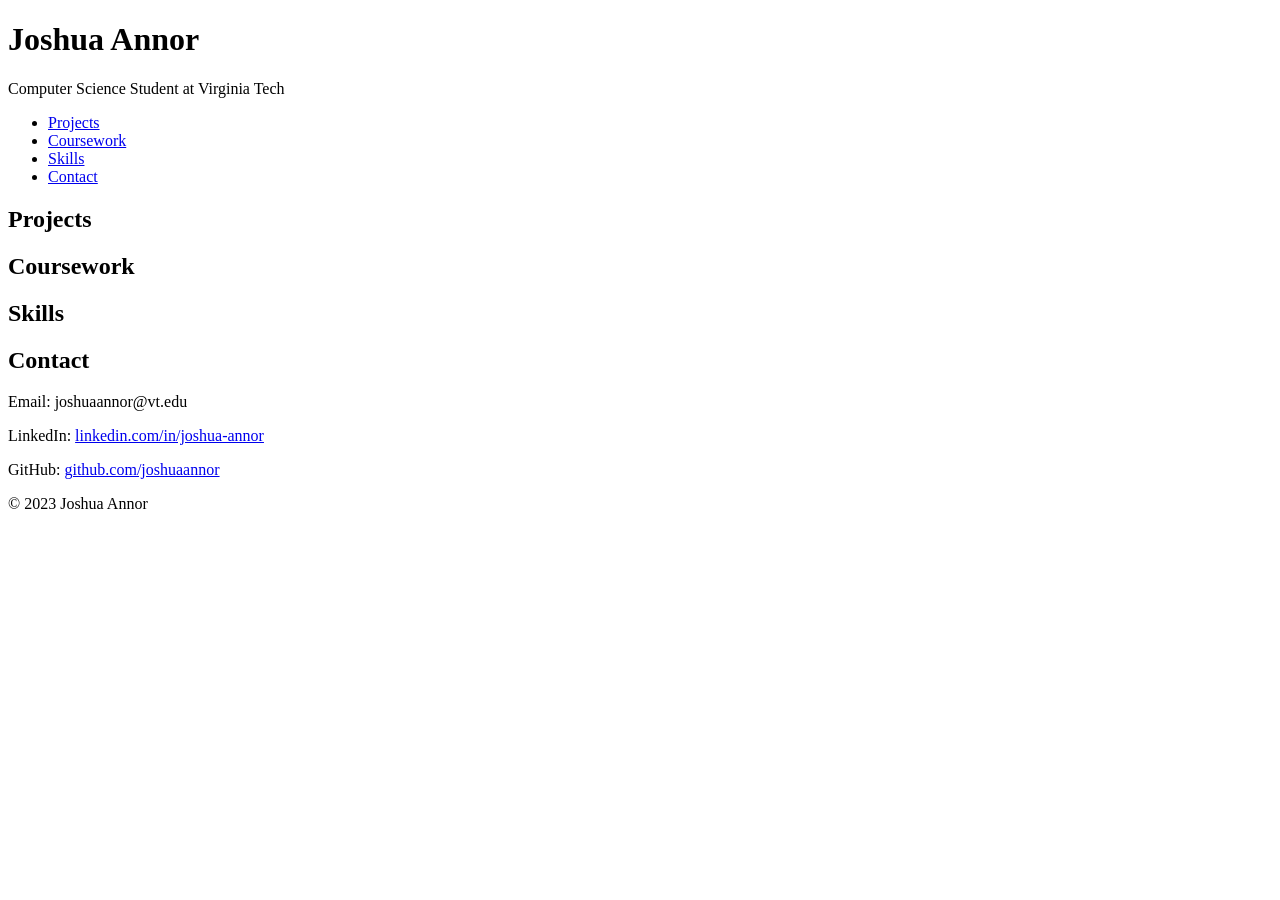
==== index.html @ 109ca03b "Create index.html" ====
<!DOCTYPE html>
<html>
<head>
    <title>Joshua Annor's Portfolio</title>
    <link rel="stylesheet" type="text/css" href="style.css">
</head>
<body>
    <header>
        <h1>Joshua Annor</h1>
        <p>Computer Science Student at Virginia Tech</p>
    </header>

    <nav>
        <ul>
            <li><a href="#projects">Projects</a></li>
            <li><a href="#coursework">Coursework</a></li>
            <li><a href="#skills">Skills</a></li>
            <li><a href="#contact">Contact</a></li>
        </ul>
    </nav>

    <section id="projects">
        <h2>Projects</h2>
        <!-- Add your projects here -->
    </section>

    <section id="coursework">
        <h2>Coursework</h2>
        <!-- Add coursework here -->
    </section>

    <section id="skills">
        <h2>Skills</h2>
        <!-- List your skills here -->
    </section>

    <section id="contact">
        <h2>Contact</h2>
        <p>Email: joshuaannor@vt.edu</p>
        <p>LinkedIn: <a href="https://linkedin.com/in/joshua-annor/">linkedin.com/in/joshua-annor</a></p>
        <p>GitHub: <a href="https://github.com/joshuaannor">github.com/joshuaannor</a></p>
    </section>

    <footer>
        <p>&copy; 2023 Joshua Annor</p>
    </footer>
</body>
</html>
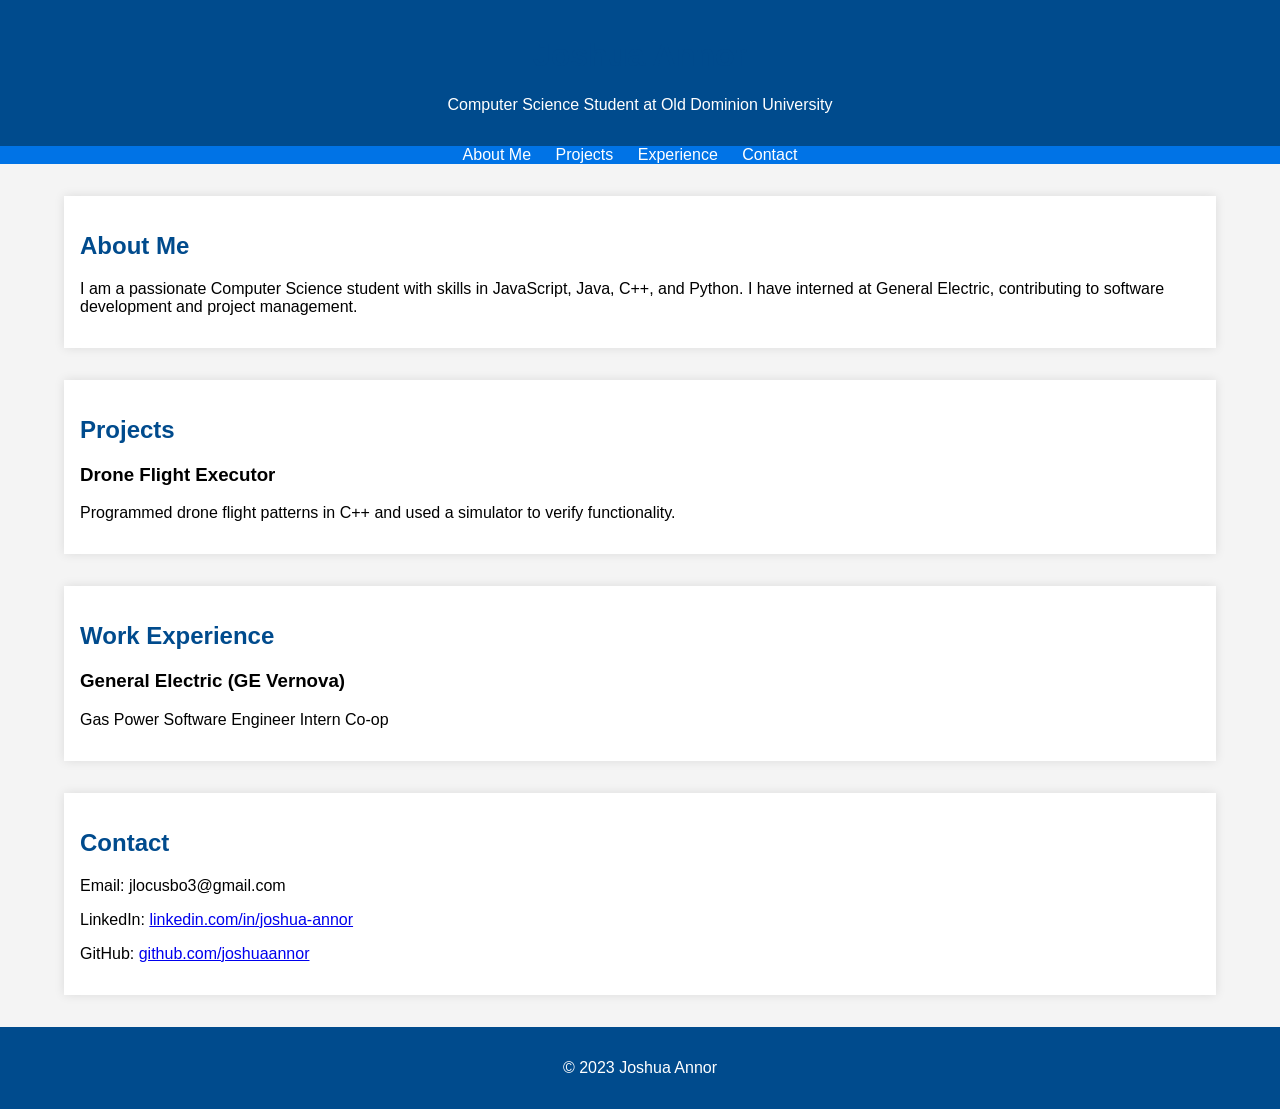
==== commit f9e2d3dd: "Update index.html" ====
--- a/index.html
+++ b/index.html
@@ -1,42 +1,50 @@
 <!DOCTYPE html>
 <html>
 <head>
-    <title>Joshua Annor's Portfolio</title>
+    <title>Joshua Annor - Portfolio</title>
     <link rel="stylesheet" type="text/css" href="style.css">
 </head>
 <body>
     <header>
         <h1>Joshua Annor</h1>
-        <p>Computer Science Student at Virginia Tech</p>
+        <p>Computer Science Student at Old Dominion University</p>
     </header>
 
     <nav>
         <ul>
+            <li><a href="#about">About Me</a></li>
             <li><a href="#projects">Projects</a></li>
-            <li><a href="#coursework">Coursework</a></li>
-            <li><a href="#skills">Skills</a></li>
+            <li><a href="#experience">Experience</a></li>
             <li><a href="#contact">Contact</a></li>
         </ul>
     </nav>
 
+    <section id="about">
+        <h2>About Me</h2>
+        <p>I am a passionate Computer Science student with skills in JavaScript, Java, C++, and Python. I have interned at General Electric, contributing to software development and project management.</p>
+    </section>
+
     <section id="projects">
         <h2>Projects</h2>
-        <!-- Add your projects here -->
+        <div class="project">
+            <h3>Drone Flight Executor</h3>
+            <p>Programmed drone flight patterns in C++ and used a simulator to verify functionality.</p>
+        </div>
+        <!-- Add more projects here -->
     </section>
 
-    <section id="coursework">
-        <h2>Coursework</h2>
-        <!-- Add coursework here -->
-    </section>
-
-    <section id="skills">
-        <h2>Skills</h2>
-        <!-- List your skills here -->
+    <section id="experience">
+        <h2>Work Experience</h2>
+        <div class="job">
+            <h3>General Electric (GE Vernova)</h3>
+            <p>Gas Power Software Engineer Intern Co-op</p>
+        </div>
+        <!-- Add more experiences here -->
     </section>
 
     <section id="contact">
         <h2>Contact</h2>
-        <p>Email: joshuaannor@vt.edu</p>
+        <p>Email: jlocusbo3@gmail.com</p>
         <p>LinkedIn: <a href="https://linkedin.com/in/joshua-annor/">linkedin.com/in/joshua-annor</a></p>
         <p>GitHub: <a href="https://github.com/joshuaannor">github.com/joshuaannor</a></p>
     </section>
--- a/style.css
+++ b/style.css
@@ -0,0 +1,42 @@
+body {
+    font-family: Arial, sans-serif;
+    margin: 0;
+    padding: 0;
+    background-color: #f4f4f4;
+}
+
+header, footer {
+    background-color: #004b8d; /* Dark Blue */
+    color: white;
+    text-align: center;
+    padding: 1em 0;
+}
+
+nav ul {
+    list-style-type: none;
+    background-color: #0073e6; /* Lighter Blue */
+    padding: 0;
+    text-align: center;
+    margin: 0;
+}
+
+nav ul li {
+    display: inline;
+    margin-right: 20px;
+}
+
+nav ul li a {
+    color: white;
+    text-decoration: none;
+}
+
+section {
+    margin: 2em 5%;
+    padding: 1em;
+    background-color: white;
+    box-shadow: 0 0 10px rgba(0,0,0,0.1);
+}
+
+h1, h2 {
+    color: #004b8d; /* Dark Blue */
+}
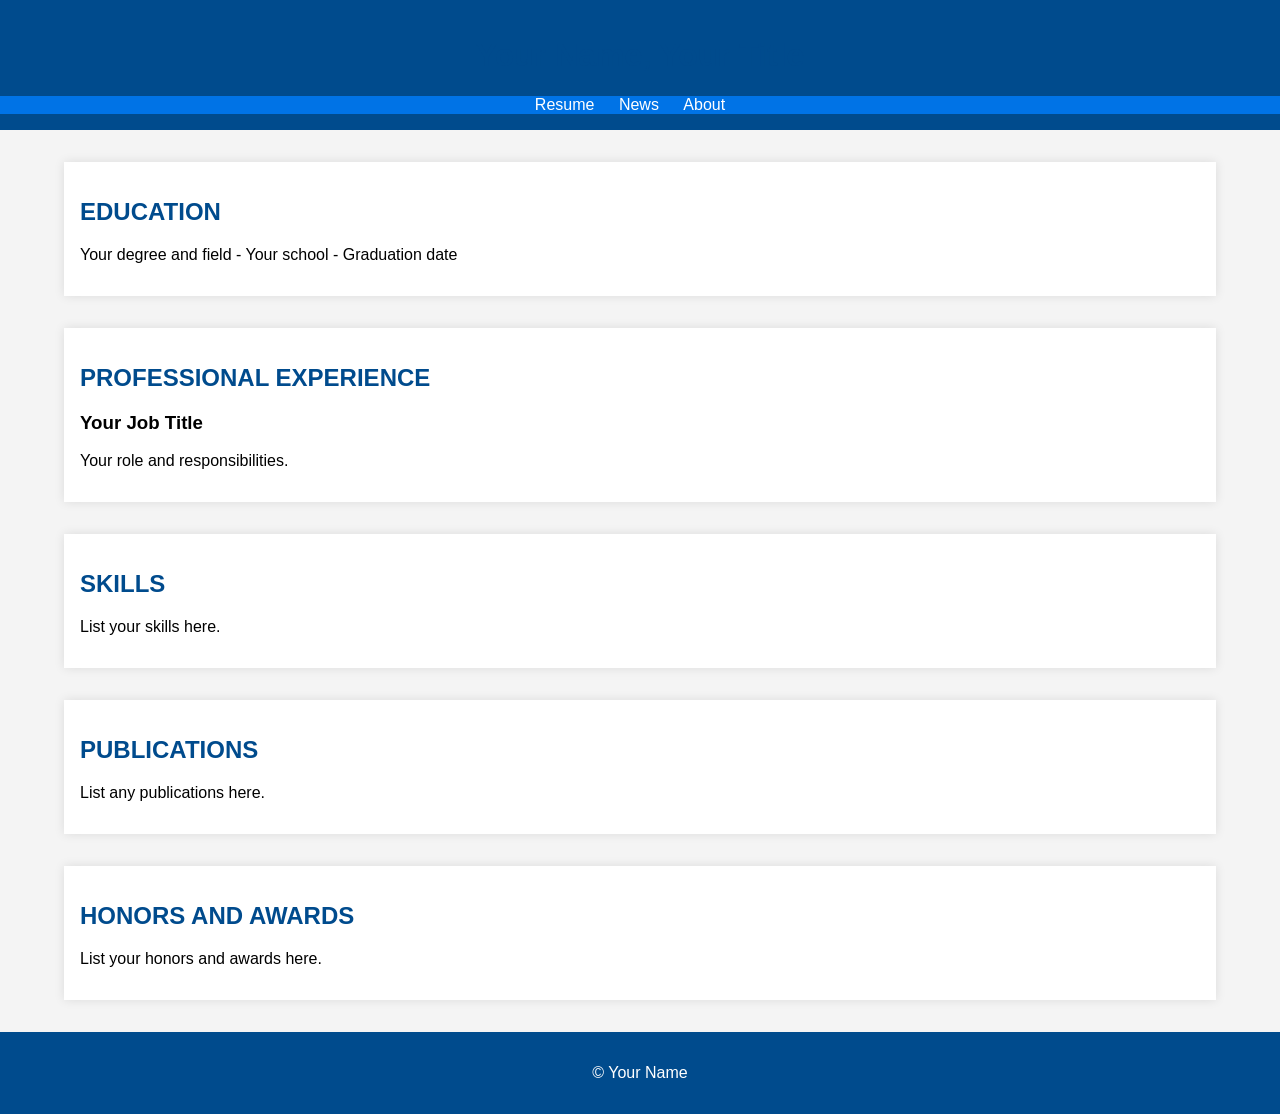
==== commit 89872422: "Update index.html" ====
--- a/index.html
+++ b/index.html
@@ -1,56 +1,55 @@
 <!DOCTYPE html>
-<html>
+<html lang="en">
 <head>
-    <title>Joshua Annor - Portfolio</title>
-    <link rel="stylesheet" type="text/css" href="style.css">
+    <meta charset="UTF-8">
+    <meta name="viewport" content="width=device-width, initial-scale=1.0">
+    <title>Your Name - Portfolio</title>
+    <link rel="stylesheet" href="style.css">
 </head>
 <body>
     <header>
-        <h1>Joshua Annor</h1>
-        <p>Computer Science Student at Old Dominion University</p>
+        <h1>Your Name, Your Title</h1>
+        <nav>
+            <ul>
+                <li><a href="#resume">Resume</a></li>
+                <li><a href="#news">News</a></li>
+                <li><a href="#about">About</a></li>
+            </ul>
+        </nav>
     </header>
 
-    <nav>
-        <ul>
-            <li><a href="#about">About Me</a></li>
-            <li><a href="#projects">Projects</a></li>
-            <li><a href="#experience">Experience</a></li>
-            <li><a href="#contact">Contact</a></li>
-        </ul>
-    </nav>
+    <main>
+        <section id="education">
+            <h2>EDUCATION</h2>
+            <p>Your degree and field - Your school - Graduation date</p>
+        </section>
 
-    <section id="about">
-        <h2>About Me</h2>
-        <p>I am a passionate Computer Science student with skills in JavaScript, Java, C++, and Python. I have interned at General Electric, contributing to software development and project management.</p>
-    </section>
+        <section id="experience">
+            <h2>PROFESSIONAL EXPERIENCE</h2>
+            <div>
+                <h3>Your Job Title</h3>
+                <p>Your role and responsibilities.</p>
+            </div>
+        </section>
 
-    <section id="projects">
-        <h2>Projects</h2>
-        <div class="project">
-            <h3>Drone Flight Executor</h3>
-            <p>Programmed drone flight patterns in C++ and used a simulator to verify functionality.</p>
-        </div>
-        <!-- Add more projects here -->
-    </section>
+        <section id="skills">
+            <h2>SKILLS</h2>
+            <p>List your skills here.</p>
+        </section>
 
-    <section id="experience">
-        <h2>Work Experience</h2>
-        <div class="job">
-            <h3>General Electric (GE Vernova)</h3>
-            <p>Gas Power Software Engineer Intern Co-op</p>
-        </div>
-        <!-- Add more experiences here -->
-    </section>
+        <section id="publications">
+            <h2>PUBLICATIONS</h2>
+            <p>List any publications here.</p>
+        </section>
 
-    <section id="contact">
-        <h2>Contact</h2>
-        <p>Email: jlocusbo3@gmail.com</p>
-        <p>LinkedIn: <a href="https://linkedin.com/in/joshua-annor/">linkedin.com/in/joshua-annor</a></p>
-        <p>GitHub: <a href="https://github.com/joshuaannor">github.com/joshuaannor</a></p>
-    </section>
+        <section id="awards">
+            <h2>HONORS AND AWARDS</h2>
+            <p>List your honors and awards here.</p>
+        </section>
+    </main>
 
     <footer>
-        <p>&copy; 2023 Joshua Annor</p>
+        <p>© Your Name</p>
     </footer>
 </body>
 </html>
--- a/style.css
+++ b/style.css
@@ -40,3 +40,7 @@
 h1, h2 {
     color: #004b8d; /* Dark Blue */
 }
+
+.project, .job {
+    margin-bottom: 1em;
+}
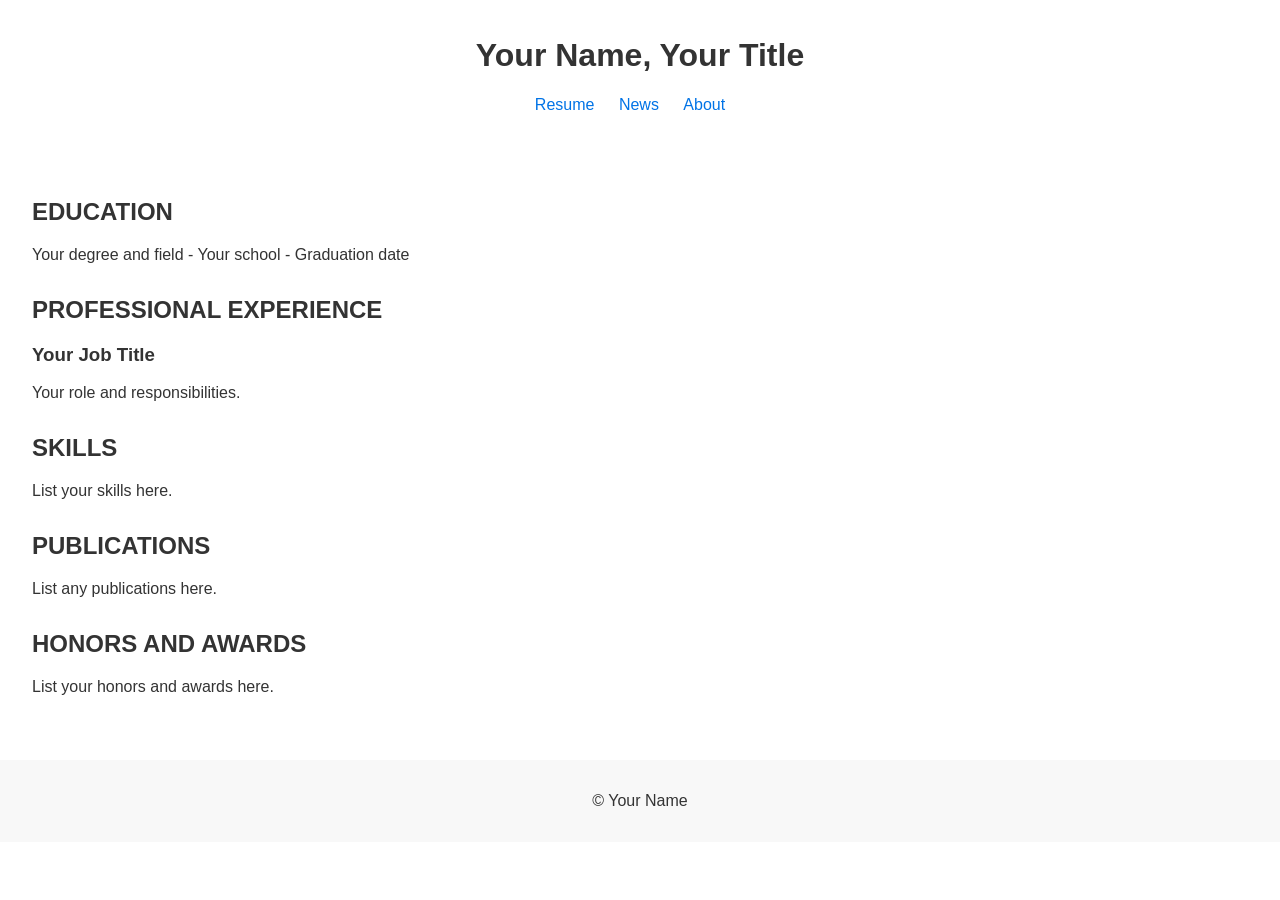
==== commit c086f7ec: "Update index.html j" ====
--- a/index.html
+++ b/index.html
@@ -9,6 +9,8 @@
 <body>
     <header>
         <h1>Your Name, Your Title</h1>
+        <div class="navigation">
+    <div class="container">
         <nav>
             <ul>
                 <li><a href="#resume">Resume</a></li>
@@ -16,6 +18,9 @@
                 <li><a href="#about">About</a></li>
             </ul>
         </nav>
+    </div>
+</div>
+
     </header>
 
     <main>
--- a/style.css
+++ b/style.css
@@ -1,23 +1,20 @@
 body {
-    font-family: Arial, sans-serif;
+    font-family: 'Arial', sans-serif;
+    color: #333;
+    background-color: #fff;
     margin: 0;
     padding: 0;
-    background-color: #f4f4f4;
 }
 
-header, footer {
-    background-color: #004b8d; /* Dark Blue */
-    color: white;
+header {
+    background-color: #fff;
     text-align: center;
     padding: 1em 0;
 }
 
 nav ul {
-    list-style-type: none;
-    background-color: #0073e6; /* Lighter Blue */
+    list-style: none;
     padding: 0;
-    text-align: center;
-    margin: 0;
 }
 
 nav ul li {
@@ -26,21 +23,20 @@
 }
 
 nav ul li a {
-    color: white;
     text-decoration: none;
+    color: #0073e6;
+}
+
+main {
+    padding: 2em;
 }
 
 section {
-    margin: 2em 5%;
-    padding: 1em;
-    background-color: white;
-    box-shadow: 0 0 10px rgba(0,0,0,0.1);
+    margin-bottom: 2em;
 }
 
-h1, h2 {
-    color: #004b8d; /* Dark Blue */
+footer {
+    text-align: center;
+    padding: 1em 0;
+    background-color: #f8f8f8;
 }
-
-.project, .job {
-    margin-bottom: 1em;
-}
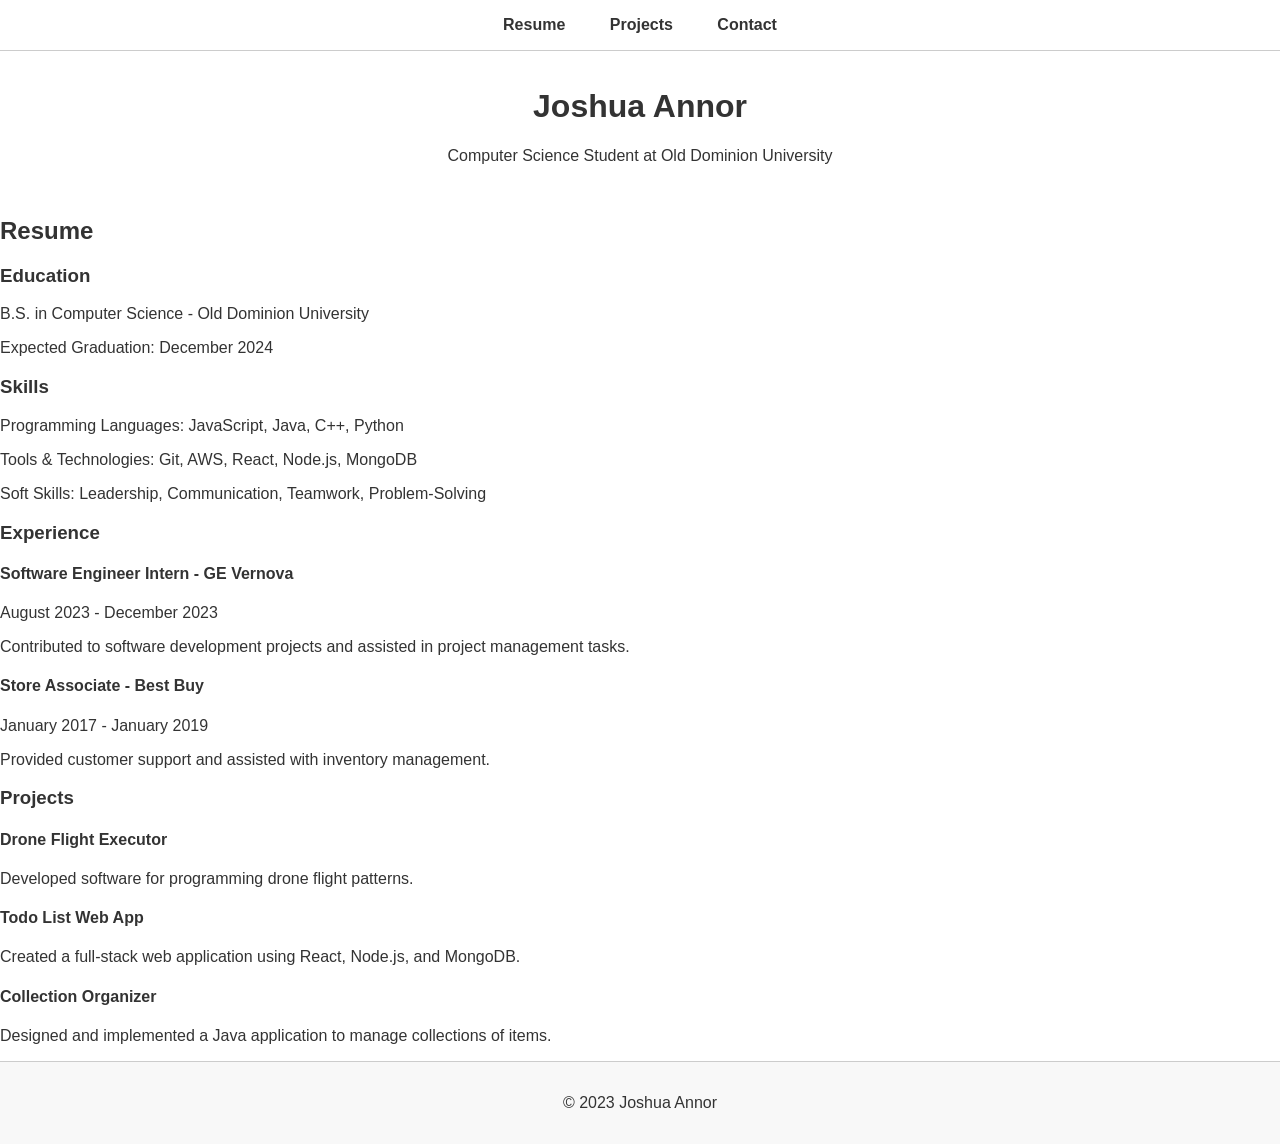
==== commit 232707ce: "Update index.html" ====
--- a/index.html
+++ b/index.html
@@ -3,58 +3,66 @@
 <head>
     <meta charset="UTF-8">
     <meta name="viewport" content="width=device-width, initial-scale=1.0">
-    <title>Your Name - Portfolio</title>
+    <title>Joshua Annor - Portfolio</title>
     <link rel="stylesheet" href="style.css">
 </head>
 <body>
+    <div class="navigation">
+        <div class="container">
+            <nav>
+                <ul>
+                    <li><a href="#resume">Resume</a></li>
+                    <li><a href="#projects">Projects</a></li>
+                    <li><a href="#contact">Contact</a></li>
+                </ul>
+            </nav>
+        </div>
+    </div>
     <header>
-        <h1>Your Name, Your Title</h1>
-        <div class="navigation">
-    <div class="container">
-        <nav>
-            <ul>
-                <li><a href="#resume">Resume</a></li>
-                <li><a href="#news">News</a></li>
-                <li><a href="#about">About</a></li>
-            </ul>
-        </nav>
-    </div>
-</div>
-
+        <h1>Joshua Annor</h1>
+        <p>Computer Science Student at Old Dominion University</p>
     </header>
 
-    <main>
-        <section id="education">
-            <h2>EDUCATION</h2>
-            <p>Your degree and field - Your school - Graduation date</p>
-        </section>
+    <section id="resume">
+        <h2>Resume</h2>
+        <h3>Education</h3>
+        <p>B.S. in Computer Science - Old Dominion University</p>
+        <p>Expected Graduation: December 2024</p>
 
-        <section id="experience">
-            <h2>PROFESSIONAL EXPERIENCE</h2>
-            <div>
-                <h3>Your Job Title</h3>
-                <p>Your role and responsibilities.</p>
-            </div>
-        </section>
+        <h3>Skills</h3>
+        <p>Programming Languages: JavaScript, Java, C++, Python</p>
+        <p>Tools & Technologies: Git, AWS, React, Node.js, MongoDB</p>
+        <p>Soft Skills: Leadership, Communication, Teamwork, Problem-Solving</p>
 
-        <section id="skills">
-            <h2>SKILLS</h2>
-            <p>List your skills here.</p>
-        </section>
+        <h3>Experience</h3>
+        <div class="experience">
+            <h4>Software Engineer Intern - GE Vernova</h4>
+            <p>August 2023 - December 2023</p>
+            <p>Contributed to software development projects and assisted in project management tasks.</p>
+        </div>
+        <div class="experience">
+            <h4>Store Associate - Best Buy</h4>
+            <p>January 2017 - January 2019</p>
+            <p>Provided customer support and assisted with inventory management.</p>
+        </div>
 
-        <section id="publications">
-            <h2>PUBLICATIONS</h2>
-            <p>List any publications here.</p>
-        </section>
-
-        <section id="awards">
-            <h2>HONORS AND AWARDS</h2>
-            <p>List your honors and awards here.</p>
-        </section>
-    </main>
+        <h3>Projects</h3>
+        <div class="project">
+            <h4>Drone Flight Executor</h4>
+            <p>Developed software for programming drone flight patterns.</p>
+        </div>
+        <div class="project">
+            <h4>Todo List Web App</h4>
+            <p>Created a full-stack web application using React, Node.js, and MongoDB.</p>
+        </div>
+        <div class="project">
+            <h4>Collection Organizer</h4>
+            <p>Designed and implemented a Java application to manage collections of items.</p>
+        </div>
+    </section>
 
     <footer>
-        <p>© Your Name</p>
+        <p>&copy; 2023 Joshua Annor</p>
     </footer>
 </body>
 </html>
--- a/style.css
+++ b/style.css
@@ -6,37 +6,46 @@
     padding: 0;
 }
 
-header {
-    background-color: #fff;
-    text-align: center;
-    padding: 1em 0;
+.navigation {
+    background: #fff;
+    border-bottom: 1px solid #ccc;
+}
+
+.container {
+    width: 80%;
+    margin: 0 auto;
 }
 
 nav ul {
-    list-style: none;
     padding: 0;
+    list-style-type: none;
+    text-align: center;
 }
 
 nav ul li {
-    display: inline;
-    margin-right: 20px;
+    display: inline-block;
+    margin: 0 20px;
 }
 
 nav ul li a {
     text-decoration: none;
+    color: #333;
+    font-weight: bold;
+    transition: color 0.3s ease;
+}
+
+nav ul li a:hover {
     color: #0073e6;
 }
 
-main {
-    padding: 2em;
-}
-
-section {
-    margin-bottom: 2em;
+header {
+    text-align: center;
+    padding: 1em 0;
 }
 
 footer {
     text-align: center;
     padding: 1em 0;
     background-color: #f8f8f8;
+    border-top: 1px solid #ccc;
 }
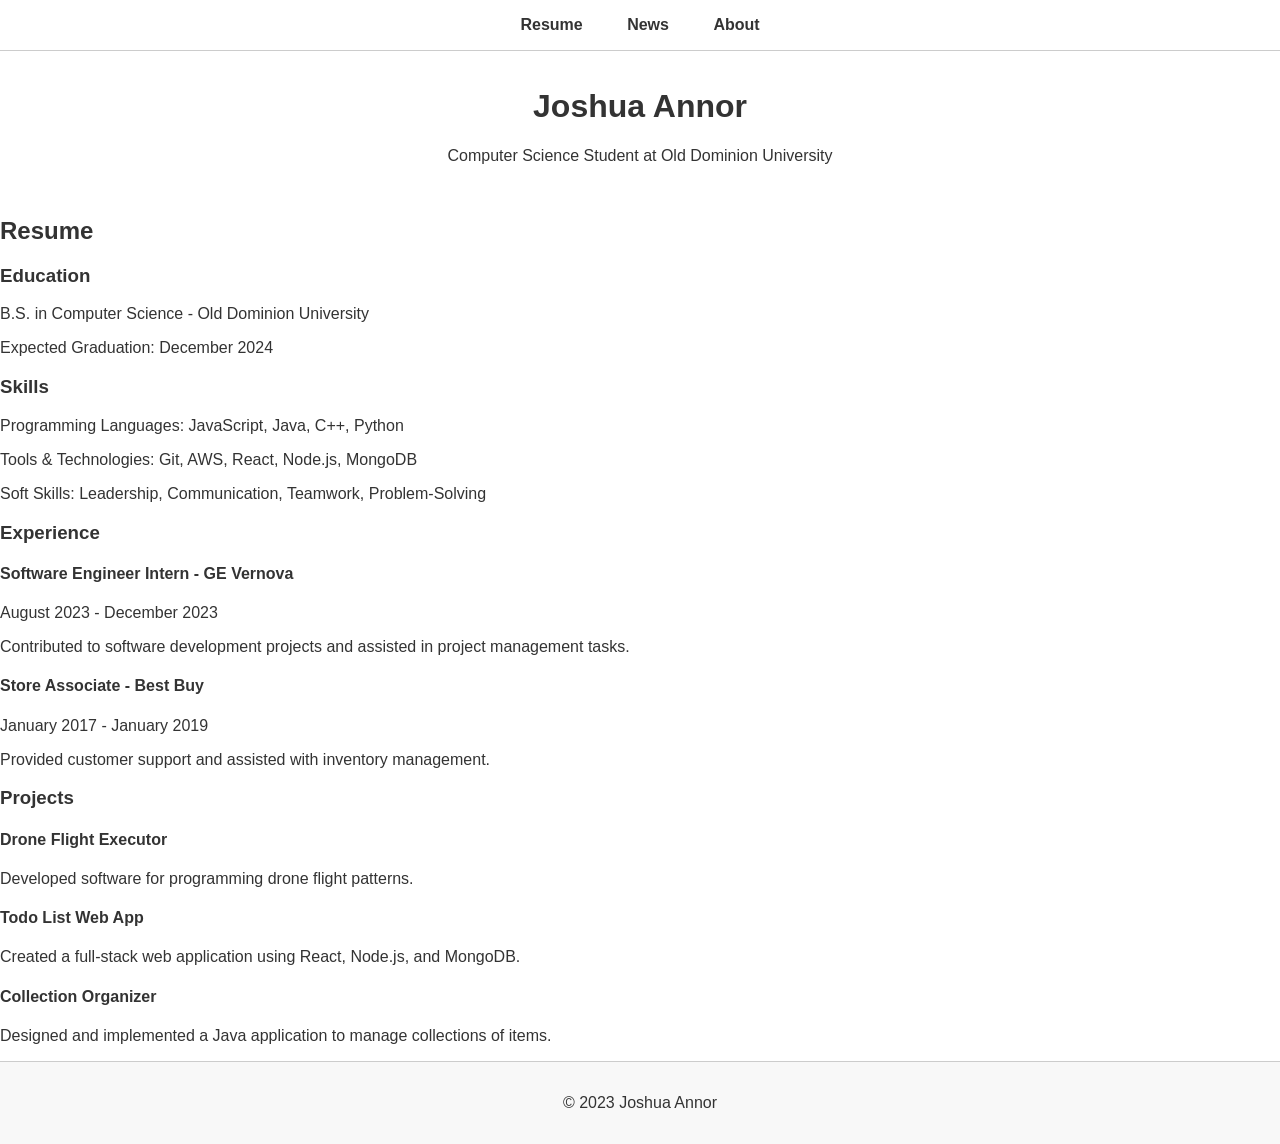
==== commit 4a784e0f: "Update index.html" ====
--- a/index.html
+++ b/index.html
@@ -12,8 +12,8 @@
             <nav>
                 <ul>
                     <li><a href="#resume">Resume</a></li>
-                    <li><a href="#projects">Projects</a></li>
-                    <li><a href="#contact">Contact</a></li>
+                    <li><a href="#news">News</a></li>
+                    <li><a href="#about">About</a></li>
                 </ul>
             </nav>
         </div>
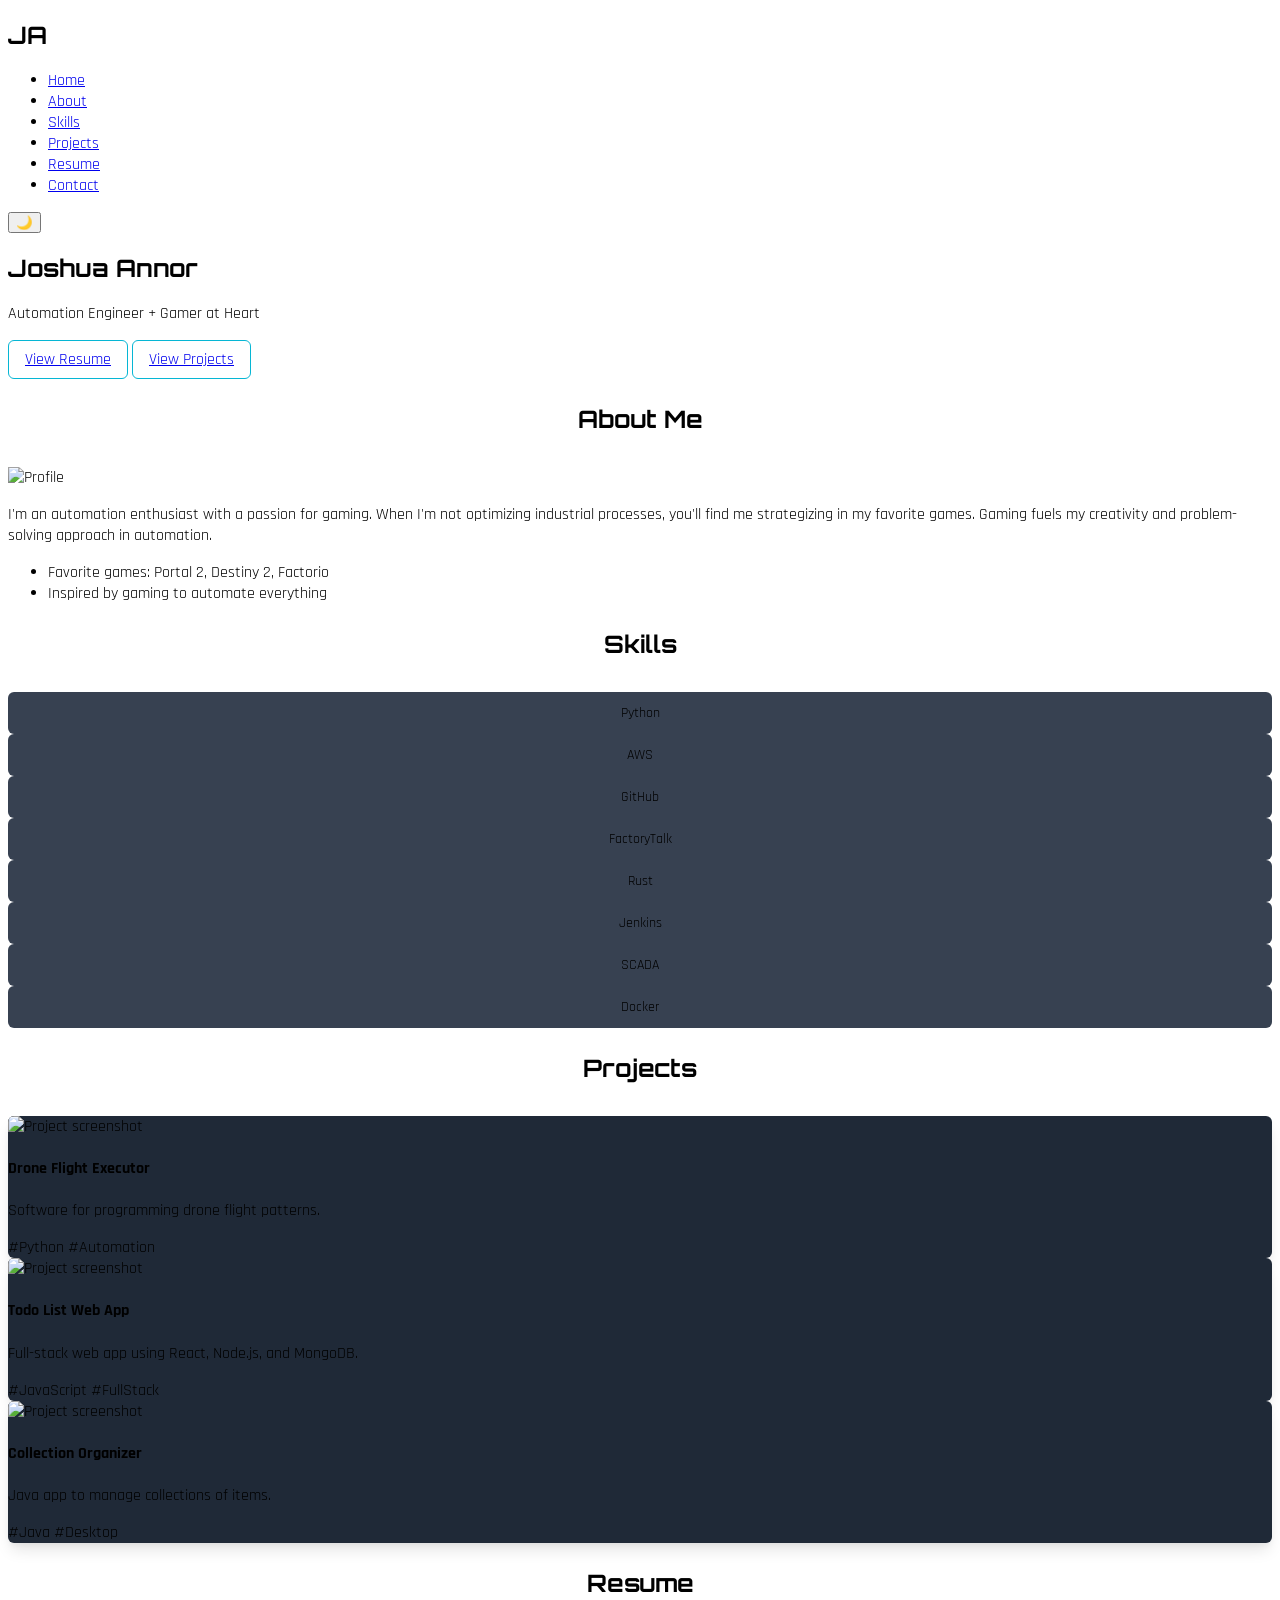
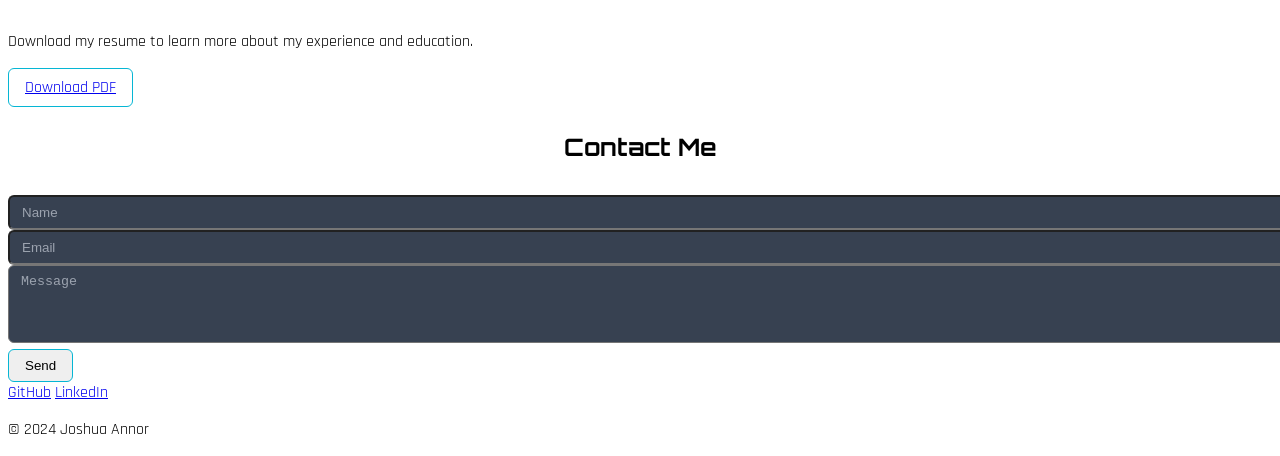
==== commit 05c69b4c: "Redesign portfolio with Tailwind and dark mode" ====
--- a/index.html
+++ b/index.html
@@ -1,68 +1,142 @@
 <!DOCTYPE html>
-<html lang="en">
+<html lang="en" class="dark">
 <head>
-    <meta charset="UTF-8">
-    <meta name="viewport" content="width=device-width, initial-scale=1.0">
-    <title>Joshua Annor - Portfolio</title>
-    <link rel="stylesheet" href="style.css">
+  <meta charset="UTF-8">
+  <meta name="viewport" content="width=device-width, initial-scale=1.0">
+  <title>Joshua Annor - Portfolio</title>
+  <link href="https://fonts.googleapis.com/css2?family=Orbitron:wght@400;700&family=Rajdhani:wght@400;700&display=swap" rel="stylesheet">
+  <script src="https://cdn.tailwindcss.com"></script>
+  <link rel="stylesheet" href="style.css">
 </head>
-<body>
-    <div class="navigation">
-        <div class="container">
-            <nav>
-                <ul>
-                    <li><a href="#resume">Resume</a></li>
-                    <li><a href="#news">News</a></li>
-                    <li><a href="#about">About</a></li>
-                </ul>
-            </nav>
-        </div>
+<body class="bg-gray-900 text-white font-rajdhani">
+  <!-- Loading Screen -->
+  <div id="loading" class="fixed inset-0 flex items-center justify-center bg-gray-900 z-50">
+    <h1 class="text-lg md:text-2xl tracking-widest animate-pulse">Booting system...</h1>
+  </div>
+
+  <!-- Navbar -->
+  <nav class="fixed w-full top-0 left-0 bg-gray-800 bg-opacity-80 backdrop-blur-md z-40">
+    <div class="container mx-auto px-4 py-3 flex items-center justify-between">
+      <h1 class="text-xl font-orbitron tracking-widest">JA</h1>
+      <ul class="hidden md:flex space-x-6 text-sm">
+        <li><a href="#home" class="hover:text-cyan-400">Home</a></li>
+        <li><a href="#about" class="hover:text-cyan-400">About</a></li>
+        <li><a href="#skills" class="hover:text-cyan-400">Skills</a></li>
+        <li><a href="#projects" class="hover:text-cyan-400">Projects</a></li>
+        <li><a href="#resume" class="hover:text-cyan-400">Resume</a></li>
+        <li><a href="#contact" class="hover:text-cyan-400">Contact</a></li>
+      </ul>
+      <button id="themeToggle" class="text-xl focus:outline-none md:ml-4" aria-label="Toggle Dark Mode">
+        🌙
+      </button>
     </div>
-    <header>
-        <h1>Joshua Annor</h1>
-        <p>Computer Science Student at Old Dominion University</p>
-    </header>
+  </nav>
 
-    <section id="resume">
-        <h2>Resume</h2>
-        <h3>Education</h3>
-        <p>B.S. in Computer Science - Old Dominion University</p>
-        <p>Expected Graduation: December 2024</p>
-
-        <h3>Skills</h3>
-        <p>Programming Languages: JavaScript, Java, C++, Python</p>
-        <p>Tools & Technologies: Git, AWS, React, Node.js, MongoDB</p>
-        <p>Soft Skills: Leadership, Communication, Teamwork, Problem-Solving</p>
-
-        <h3>Experience</h3>
-        <div class="experience">
-            <h4>Software Engineer Intern - GE Vernova</h4>
-            <p>August 2023 - December 2023</p>
-            <p>Contributed to software development projects and assisted in project management tasks.</p>
-        </div>
-        <div class="experience">
-            <h4>Store Associate - Best Buy</h4>
-            <p>January 2017 - January 2019</p>
-            <p>Provided customer support and assisted with inventory management.</p>
-        </div>
-
-        <h3>Projects</h3>
-        <div class="project">
-            <h4>Drone Flight Executor</h4>
-            <p>Developed software for programming drone flight patterns.</p>
-        </div>
-        <div class="project">
-            <h4>Todo List Web App</h4>
-            <p>Created a full-stack web application using React, Node.js, and MongoDB.</p>
-        </div>
-        <div class="project">
-            <h4>Collection Organizer</h4>
-            <p>Designed and implemented a Java application to manage collections of items.</p>
-        </div>
+  <main class="pt-24" id="home">
+    <!-- Hero Section -->
+    <section class="min-h-screen flex flex-col items-center justify-center text-center space-y-6">
+      <h2 class="text-3xl md:text-5xl font-orbitron">Joshua Annor</h2>
+      <p class="text-lg md:text-2xl tracking-wider">Automation Engineer + Gamer at Heart</p>
+      <span id="typed" class="text-cyan-400 text-sm md:text-lg"></span>
+      <div class="space-x-4">
+        <a href="#resume" class="btn">View Resume</a>
+        <a href="#projects" class="btn">View Projects</a>
+      </div>
     </section>
 
-    <footer>
-        <p>&copy; 2023 Joshua Annor</p>
-    </footer>
+    <!-- About -->
+    <section id="about" class="py-16 container mx-auto px-4">
+      <h3 class="section-title">About Me</h3>
+      <div class="md:flex md:items-center md:space-x-10">
+        <img src="https://via.placeholder.com/150" alt="Profile" class="rounded-full mx-auto mb-6 md:mb-0" />
+        <div>
+          <p class="mb-4">I'm an automation enthusiast with a passion for gaming. When I'm not optimizing industrial processes, you'll find me strategizing in my favorite games. Gaming fuels my creativity and problem-solving approach in automation.</p>
+          <ul class="list-disc list-inside space-y-1">
+            <li>Favorite games: Portal 2, Destiny 2, Factorio</li>
+            <li>Inspired by gaming to automate everything</li>
+          </ul>
+        </div>
+      </div>
+    </section>
+
+    <!-- Skills -->
+    <section id="skills" class="py-16 bg-gray-800">
+      <div class="container mx-auto px-4">
+        <h3 class="section-title">Skills</h3>
+        <div class="grid grid-cols-2 sm:grid-cols-3 md:grid-cols-4 gap-6 text-center">
+          <div class="skill-item">Python</div>
+          <div class="skill-item">AWS</div>
+          <div class="skill-item">GitHub</div>
+          <div class="skill-item">FactoryTalk</div>
+          <div class="skill-item">Rust</div>
+          <div class="skill-item">Jenkins</div>
+          <div class="skill-item">SCADA</div>
+          <div class="skill-item">Docker</div>
+        </div>
+      </div>
+    </section>
+
+    <!-- Projects -->
+    <section id="projects" class="py-16 container mx-auto px-4">
+      <h3 class="section-title">Projects</h3>
+      <div class="grid gap-8 md:grid-cols-2 lg:grid-cols-3">
+        <div class="project-card">
+          <img src="https://via.placeholder.com/400x200" alt="Project screenshot" class="rounded-t-md">
+          <div class="p-4">
+            <h4 class="font-semibold mb-2">Drone Flight Executor</h4>
+            <p class="text-sm mb-2">Software for programming drone flight patterns.</p>
+            <span class="text-xs text-cyan-400">#Python #Automation</span>
+          </div>
+        </div>
+        <div class="project-card">
+          <img src="https://via.placeholder.com/400x200" alt="Project screenshot" class="rounded-t-md">
+          <div class="p-4">
+            <h4 class="font-semibold mb-2">Todo List Web App</h4>
+            <p class="text-sm mb-2">Full-stack web app using React, Node.js, and MongoDB.</p>
+            <span class="text-xs text-cyan-400">#JavaScript #FullStack</span>
+          </div>
+        </div>
+        <div class="project-card">
+          <img src="https://via.placeholder.com/400x200" alt="Project screenshot" class="rounded-t-md">
+          <div class="p-4">
+            <h4 class="font-semibold mb-2">Collection Organizer</h4>
+            <p class="text-sm mb-2">Java app to manage collections of items.</p>
+            <span class="text-xs text-cyan-400">#Java #Desktop</span>
+          </div>
+        </div>
+      </div>
+    </section>
+
+    <!-- Resume -->
+    <section id="resume" class="py-16 bg-gray-800">
+      <div class="container mx-auto px-4 text-center">
+        <h3 class="section-title">Resume</h3>
+        <p class="mb-6">Download my resume to learn more about my experience and education.</p>
+        <a href="#" class="btn">Download PDF</a>
+      </div>
+    </section>
+
+    <!-- Contact -->
+    <section id="contact" class="py-16 container mx-auto px-4">
+      <h3 class="section-title">Contact Me</h3>
+      <form class="max-w-xl mx-auto bg-gray-800 p-6 rounded-md space-y-4">
+        <input type="text" placeholder="Name" class="input" />
+        <input type="email" placeholder="Email" class="input" />
+        <textarea placeholder="Message" rows="4" class="input"></textarea>
+        <button type="submit" class="btn w-full">Send</button>
+      </form>
+    </section>
+  </main>
+
+  <footer class="py-4 text-center bg-gray-900 border-t border-gray-700">
+    <div class="space-x-4">
+      <a href="https://github.com/joshuaannor" class="hover:text-cyan-400">GitHub</a>
+      <a href="https://www.linkedin.com/in/joshuaannor" class="hover:text-cyan-400">LinkedIn</a>
+    </div>
+    <p class="text-xs mt-2">&copy; 2024 Joshua Annor</p>
+  </footer>
+
+  <script src="https://cdn.jsdelivr.net/npm/typed.js@2.0.12"></script>
+  <script src="script.js"></script>
 </body>
 </html>
--- a/style.css
+++ b/style.css
@@ -1,51 +1,66 @@
 body {
-    font-family: 'Arial', sans-serif;
-    color: #333;
-    background-color: #fff;
-    margin: 0;
-    padding: 0;
+  font-family: 'Rajdhani', sans-serif;
 }
 
-.navigation {
-    background: #fff;
-    border-bottom: 1px solid #ccc;
+.font-orbitron {
+  font-family: 'Orbitron', sans-serif;
 }
 
-.container {
-    width: 80%;
-    margin: 0 auto;
+.section-title {
+  font-size: 1.5rem;
+  line-height: 2rem;
+  margin-bottom: 2rem;
+  text-align: center;
+  font-family: 'Orbitron', sans-serif;
 }
 
-nav ul {
-    padding: 0;
-    list-style-type: none;
-    text-align: center;
+.btn {
+  display: inline-block;
+  padding: 0.5rem 1rem;
+  border: 1px solid #06b6d4;
+  border-radius: 0.375rem;
+  transition: background-color 0.3s, color 0.3s;
 }
 
-nav ul li {
-    display: inline-block;
-    margin: 0 20px;
+.btn:hover {
+  background-color: #06b6d4;
+  color: #1f2937;
 }
 
-nav ul li a {
-    text-decoration: none;
-    color: #333;
-    font-weight: bold;
-    transition: color 0.3s ease;
+.input {
+  width: 100%;
+  padding: 0.5rem 0.75rem;
+  border-radius: 0.375rem;
+  background-color: #374151;
+  color: #fff;
 }
 
-nav ul li a:hover {
-    color: #0073e6;
+.input::placeholder {
+  color: #9ca3af;
 }
 
-header {
-    text-align: center;
-    padding: 1em 0;
+.skill-item {
+  padding: 0.75rem 0.5rem;
+  border-radius: 0.375rem;
+  background-color: #374151;
+  font-size: 0.875rem;
+  transition: background-color 0.3s, color 0.3s;
+  text-align: center;
 }
 
-footer {
-    text-align: center;
-    padding: 1em 0;
-    background-color: #f8f8f8;
-    border-top: 1px solid #ccc;
+.skill-item:hover {
+  background-color: #06b6d4;
+  color: #1f2937;
 }
+
+.project-card {
+  background-color: #1f2937;
+  border-radius: 0.375rem;
+  overflow: hidden;
+  box-shadow: 0 10px 15px -3px rgba(0,0,0,0.1), 0 4px 6px -2px rgba(0,0,0,0.05);
+  transition: transform 0.3s;
+}
+
+.project-card:hover {
+  transform: scale(1.05);
+}
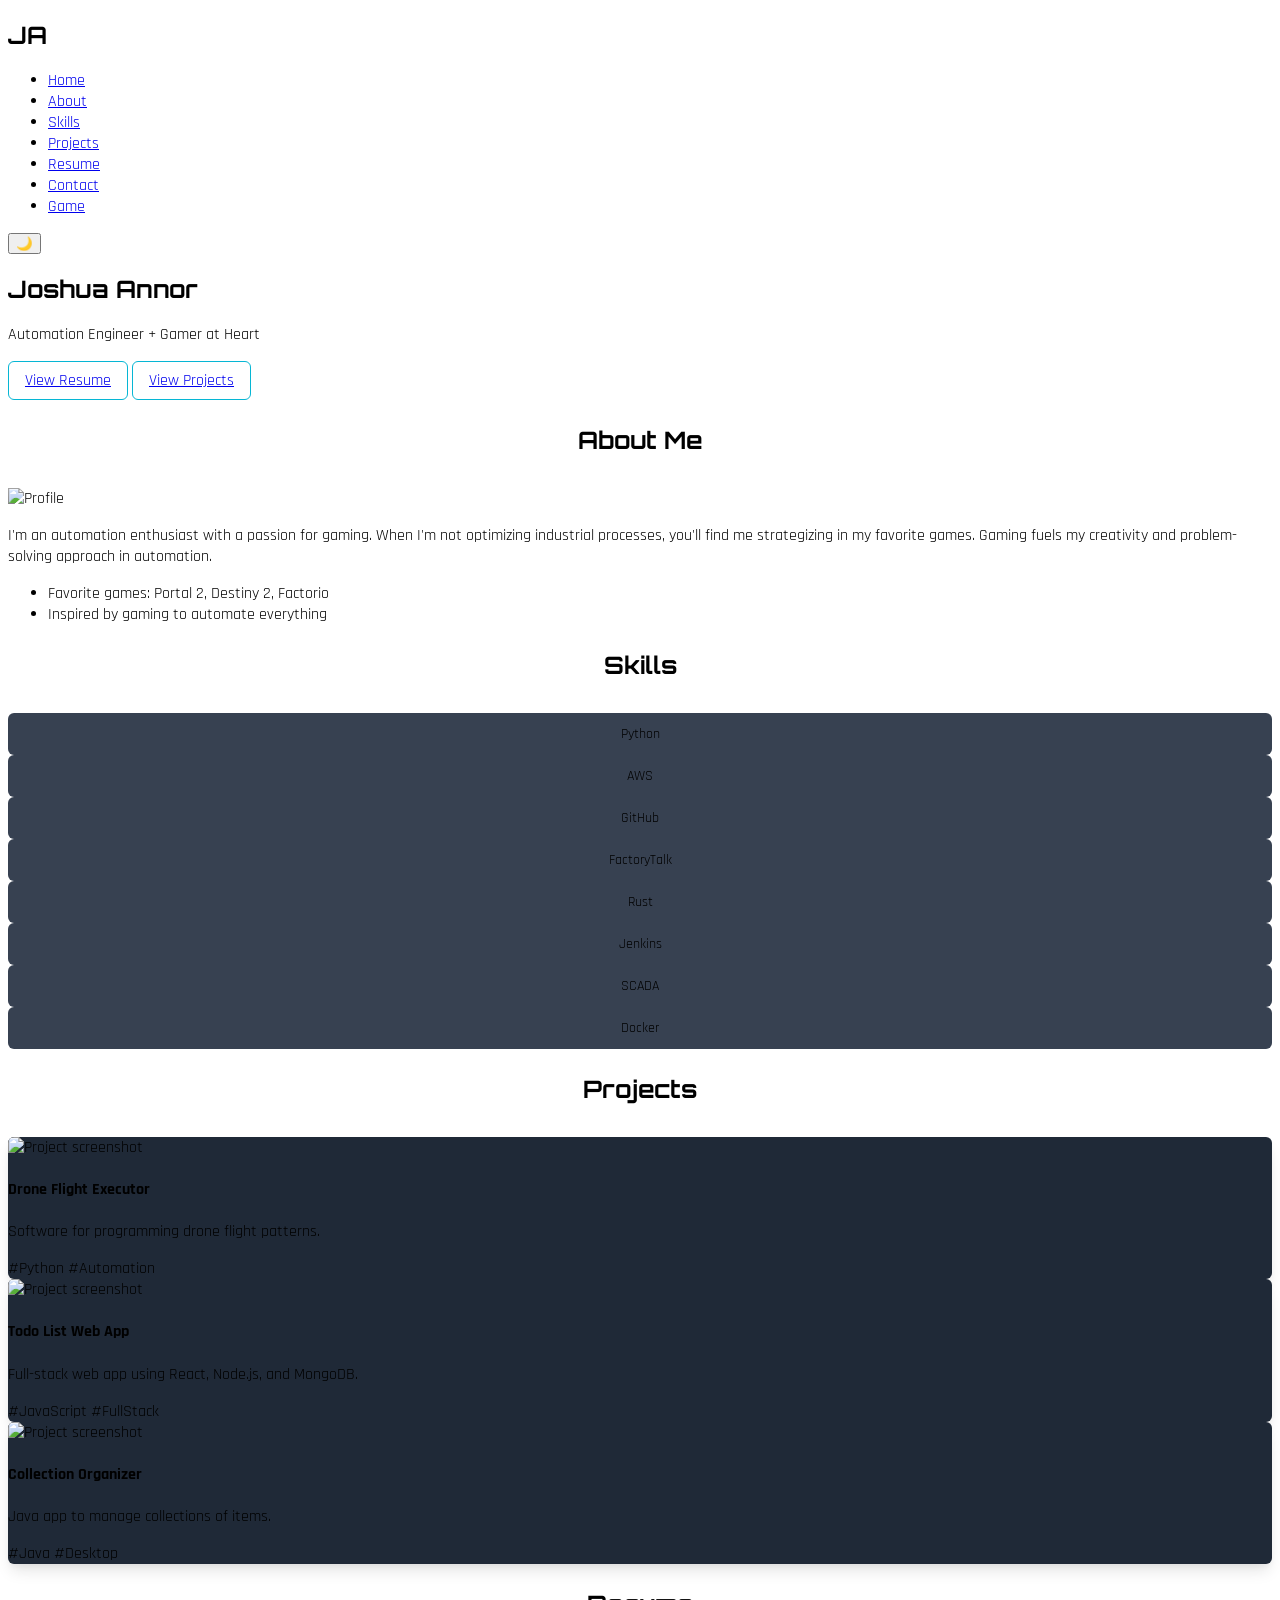
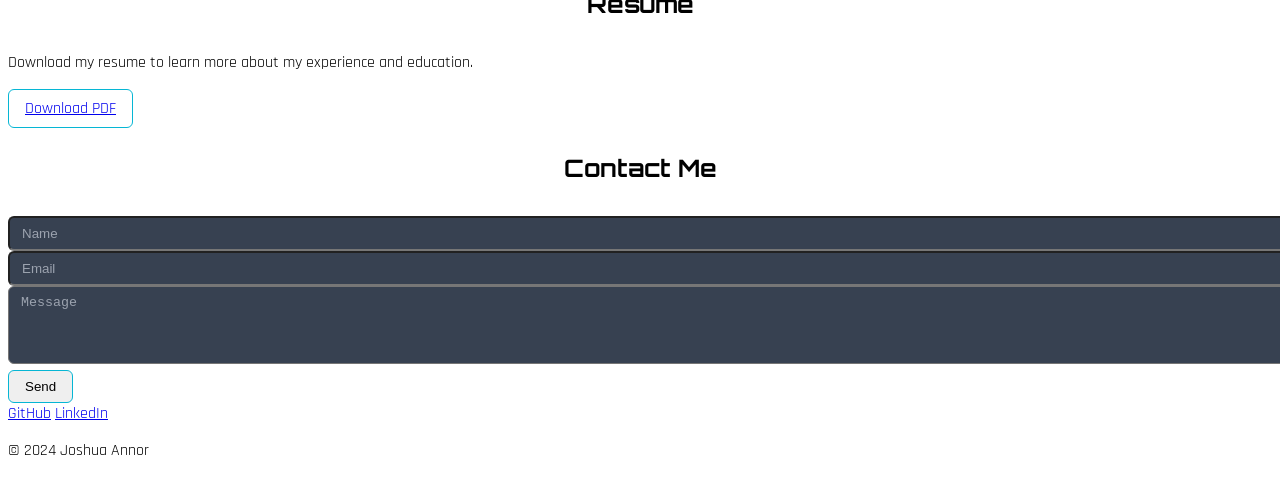
==== commit 641d0b12: "Link to game" ====
--- a/index.html
+++ b/index.html
@@ -25,6 +25,7 @@
         <li><a href="#projects" class="hover:text-cyan-400">Projects</a></li>
         <li><a href="#resume" class="hover:text-cyan-400">Resume</a></li>
         <li><a href="#contact" class="hover:text-cyan-400">Contact</a></li>
+        <li><a href="game.html" class="hover:text-cyan-400">Game</a></li>
       </ul>
       <button id="themeToggle" class="text-xl focus:outline-none md:ml-4" aria-label="Toggle Dark Mode">
         🌙
